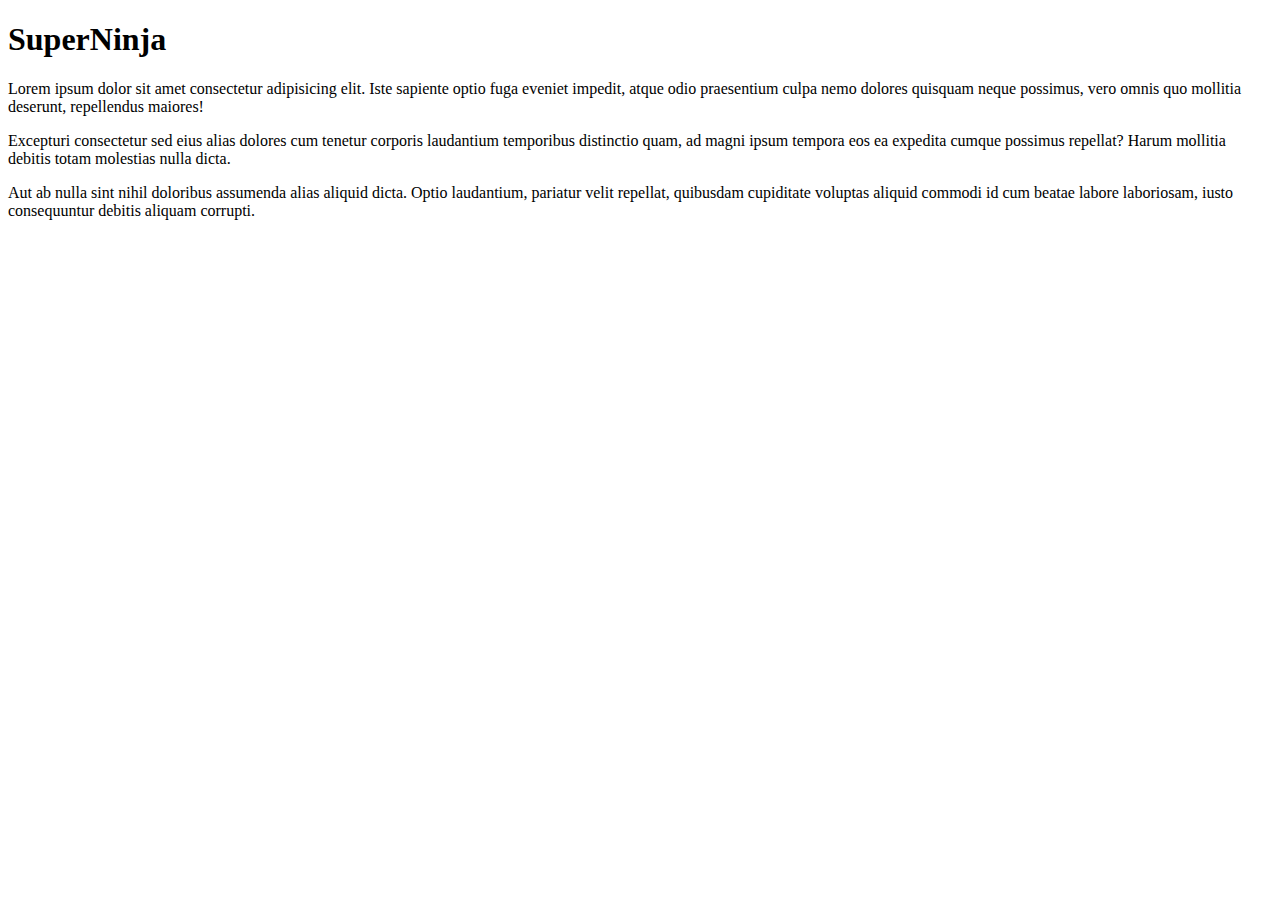
==== index.html @ f1acd477 "Initial Commit" ====
<!DOCTYPE html>
<html lang="en">
<head>
    <meta charset="UTF-8">
    <meta http-equiv="X-UA-Compatible" content="IE=edge">
    <meta name="viewport" content="width=device-width, initial-scale=1.0">
    <title>SuperNinja</title>
</head>
<body>
    <h1>SuperNinja</h1>
    <p>Lorem ipsum dolor sit amet consectetur adipisicing elit. Iste sapiente optio fuga eveniet impedit, atque odio praesentium culpa nemo dolores quisquam neque possimus, vero omnis quo mollitia deserunt, repellendus maiores!</p>
    <p>Excepturi consectetur sed eius alias dolores cum tenetur corporis laudantium temporibus distinctio quam, ad magni ipsum tempora eos ea expedita cumque possimus repellat? Harum mollitia debitis totam molestias nulla dicta.</p>
    <p>Aut ab nulla sint nihil doloribus assumenda alias aliquid dicta. Optio laudantium, pariatur velit repellat, quibusdam cupiditate voluptas aliquid commodi id cum beatae labore laboriosam, iusto consequuntur debitis aliquam corrupti.</p>
</body>
</html>
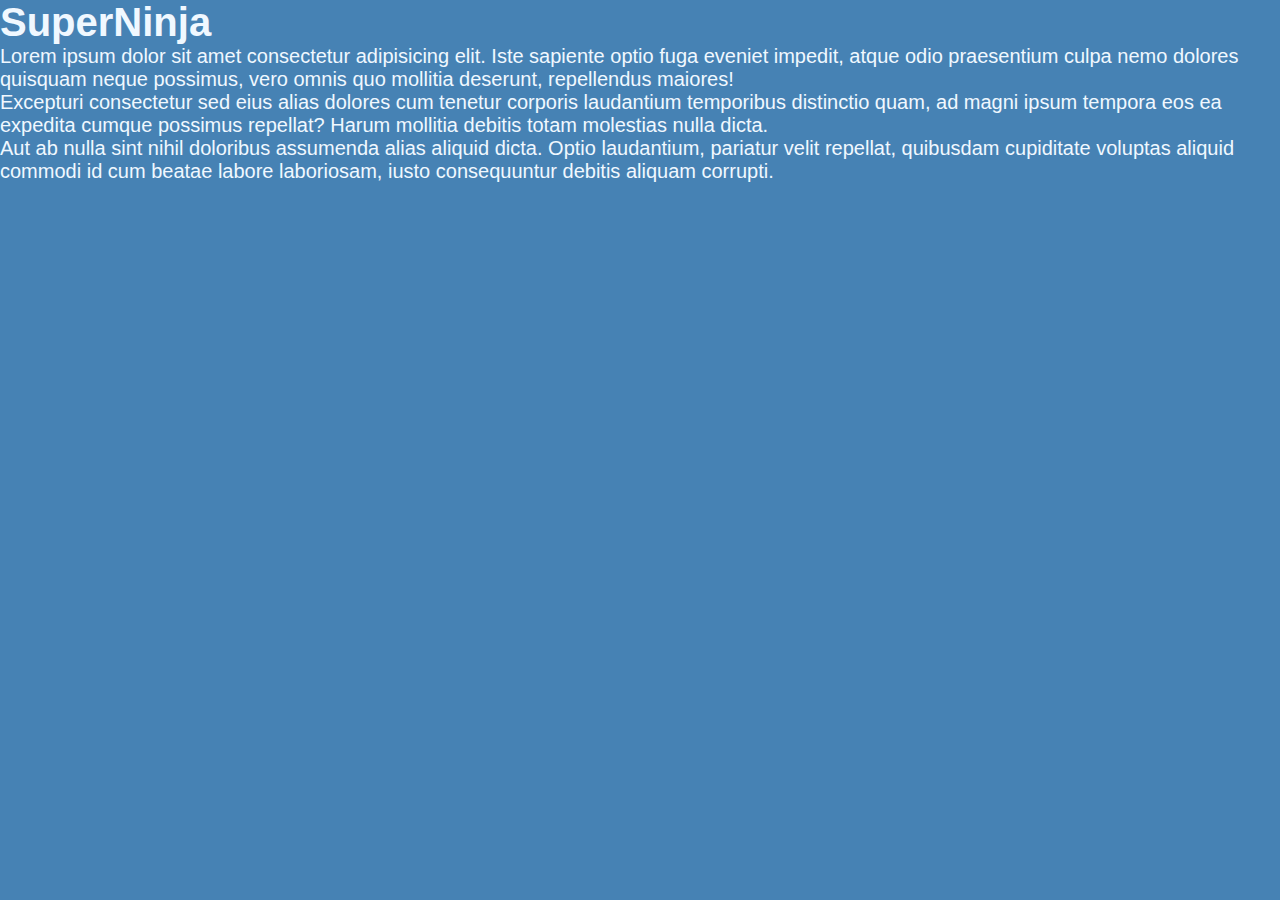
==== commit 5b2417aa: "Basic styling" ====
--- a/index.html
+++ b/index.html
@@ -1,15 +1,31 @@
 <!DOCTYPE html>
 <html lang="en">
-<head>
-    <meta charset="UTF-8">
-    <meta http-equiv="X-UA-Compatible" content="IE=edge">
-    <meta name="viewport" content="width=device-width, initial-scale=1.0">
+  <head>
+    <meta charset="UTF-8" />
+    <meta http-equiv="X-UA-Compatible" content="IE=edge" />
+    <meta name="viewport" content="width=device-width, initial-scale=1.0" />
     <title>SuperNinja</title>
-</head>
-<body>
+    <link rel="stylesheet" href="styles.css" />
+  </head>
+  <body>
     <h1>SuperNinja</h1>
-    <p>Lorem ipsum dolor sit amet consectetur adipisicing elit. Iste sapiente optio fuga eveniet impedit, atque odio praesentium culpa nemo dolores quisquam neque possimus, vero omnis quo mollitia deserunt, repellendus maiores!</p>
-    <p>Excepturi consectetur sed eius alias dolores cum tenetur corporis laudantium temporibus distinctio quam, ad magni ipsum tempora eos ea expedita cumque possimus repellat? Harum mollitia debitis totam molestias nulla dicta.</p>
-    <p>Aut ab nulla sint nihil doloribus assumenda alias aliquid dicta. Optio laudantium, pariatur velit repellat, quibusdam cupiditate voluptas aliquid commodi id cum beatae labore laboriosam, iusto consequuntur debitis aliquam corrupti.</p>
-</body>
-</html>+    <p>
+      Lorem ipsum dolor sit amet consectetur adipisicing elit. Iste sapiente
+      optio fuga eveniet impedit, atque odio praesentium culpa nemo dolores
+      quisquam neque possimus, vero omnis quo mollitia deserunt, repellendus
+      maiores!
+    </p>
+    <p>
+      Excepturi consectetur sed eius alias dolores cum tenetur corporis
+      laudantium temporibus distinctio quam, ad magni ipsum tempora eos ea
+      expedita cumque possimus repellat? Harum mollitia debitis totam molestias
+      nulla dicta.
+    </p>
+    <p>
+      Aut ab nulla sint nihil doloribus assumenda alias aliquid dicta. Optio
+      laudantium, pariatur velit repellat, quibusdam cupiditate voluptas aliquid
+      commodi id cum beatae labore laboriosam, iusto consequuntur debitis
+      aliquam corrupti.
+    </p>
+  </body>
+</html>
--- a/styles.css
+++ b/styles.css
@@ -0,0 +1,13 @@
+/* reset */
+* {
+  margin: 0;
+  padding: 0;
+  box-sizing: border-box;
+}
+
+body {
+  background-color: steelblue;
+  color: aliceblue;
+  font-family: 'Gill Sans', 'Gill Sans MT', Calibri, 'Trebuchet MS', sans-serif;
+  font-size: 20px;
+}
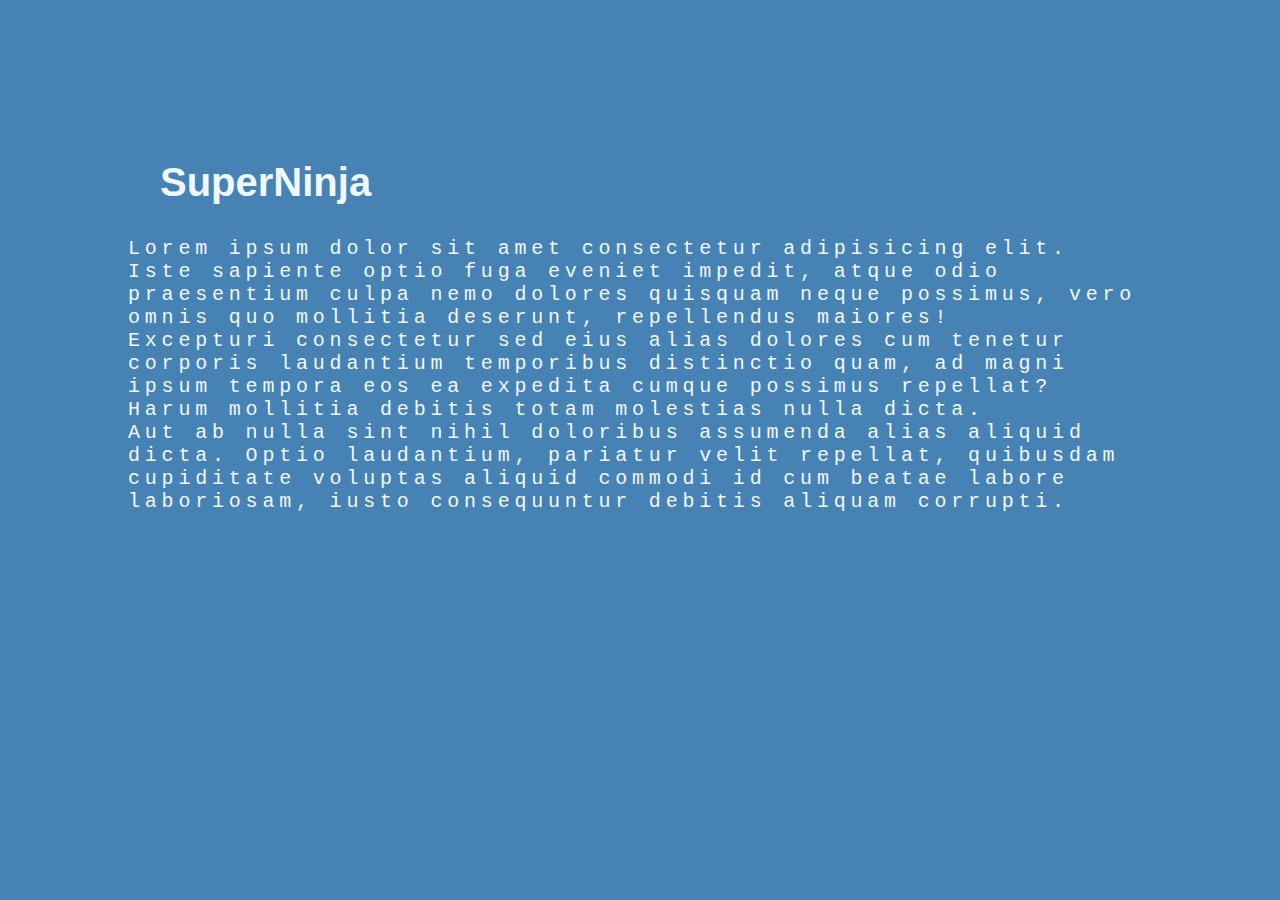
==== commit a20ab642: "More Styling and JS file" ====
--- a/index.html
+++ b/index.html
@@ -6,6 +6,7 @@
     <meta name="viewport" content="width=device-width, initial-scale=1.0" />
     <title>SuperNinja</title>
     <link rel="stylesheet" href="styles.css" />
+    <script src="./app.js" defer></script>
   </head>
   <body>
     <h1>SuperNinja</h1>
--- a/styles.css
+++ b/styles.css
@@ -6,8 +6,17 @@
 }
 
 body {
+  margin: 10%;
   background-color: steelblue;
   color: aliceblue;
   font-family: 'Gill Sans', 'Gill Sans MT', Calibri, 'Trebuchet MS', sans-serif;
   font-size: 20px;
 }
+h1 {
+  margin: 0 auto;
+  padding: 2rem;
+}
+p {
+  letter-spacing: 0.3rem;
+  font-family: 'Courier New', Courier, monospace;
+}
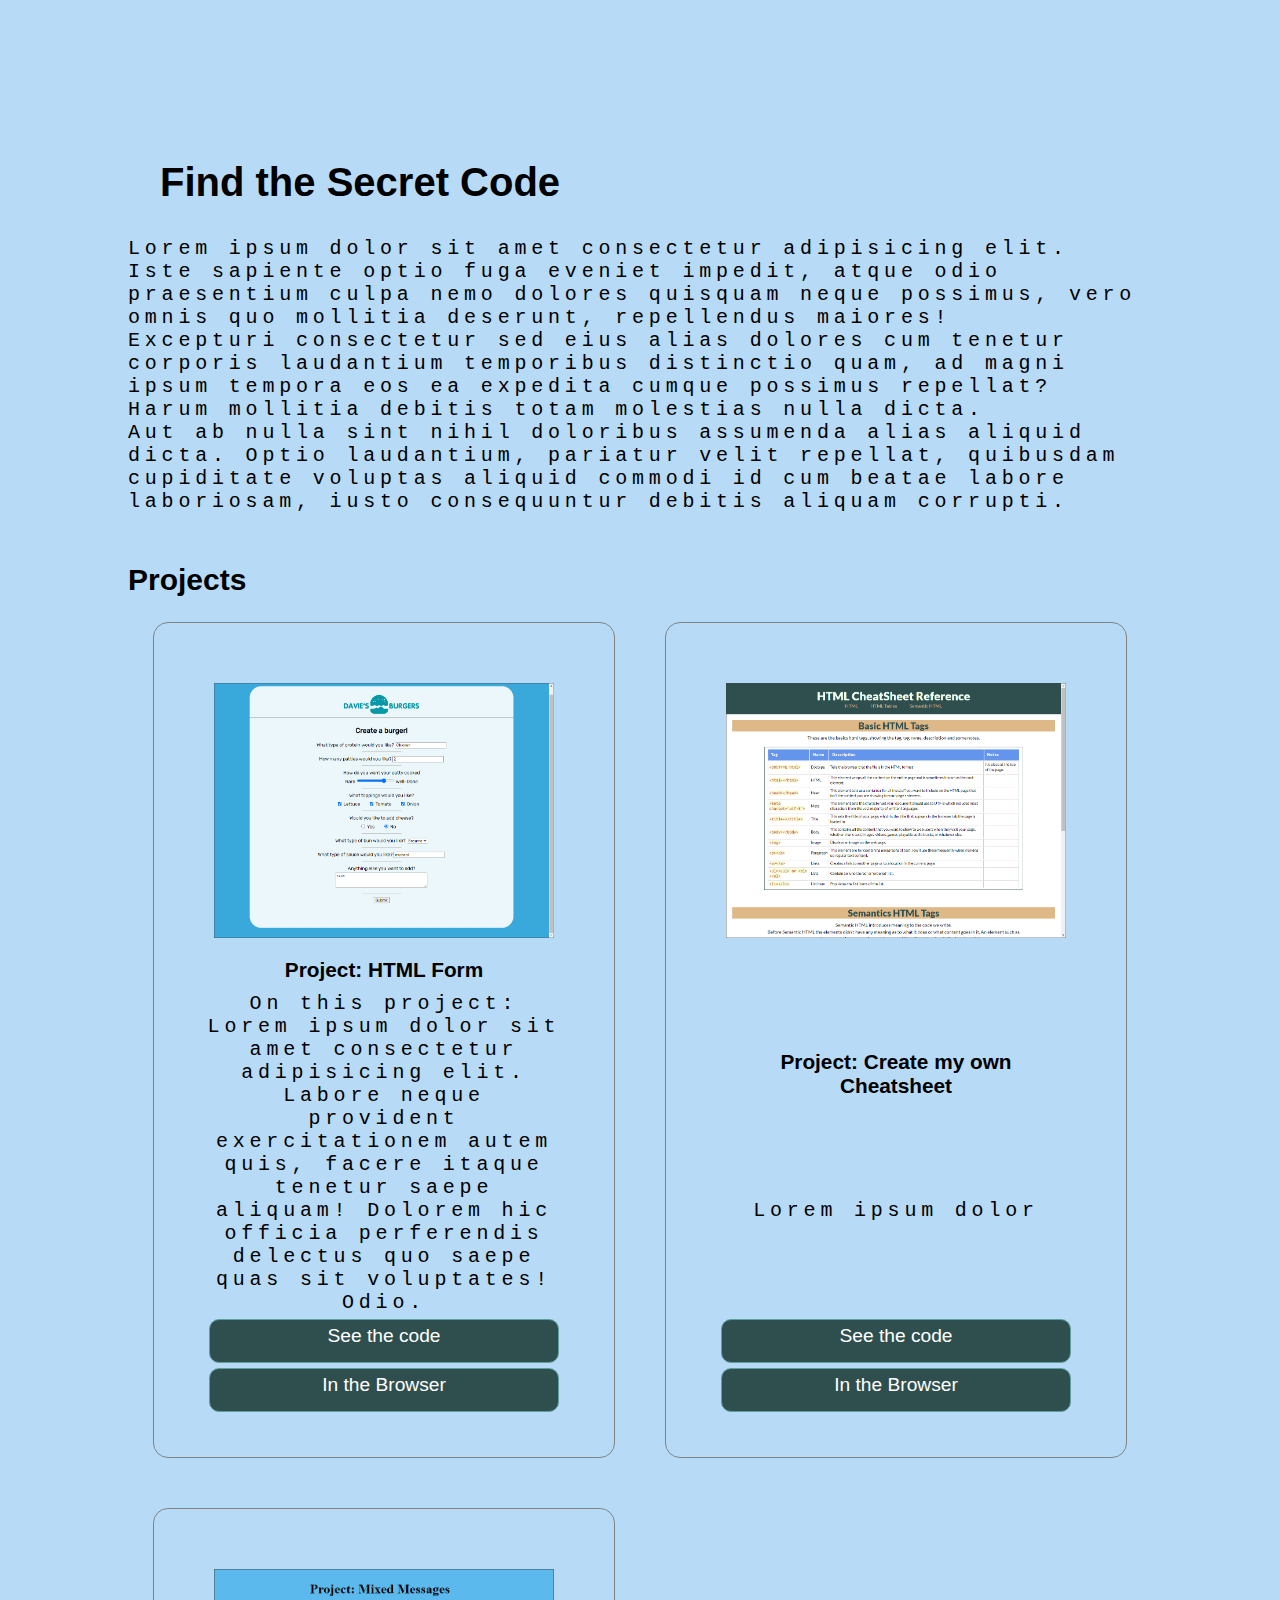
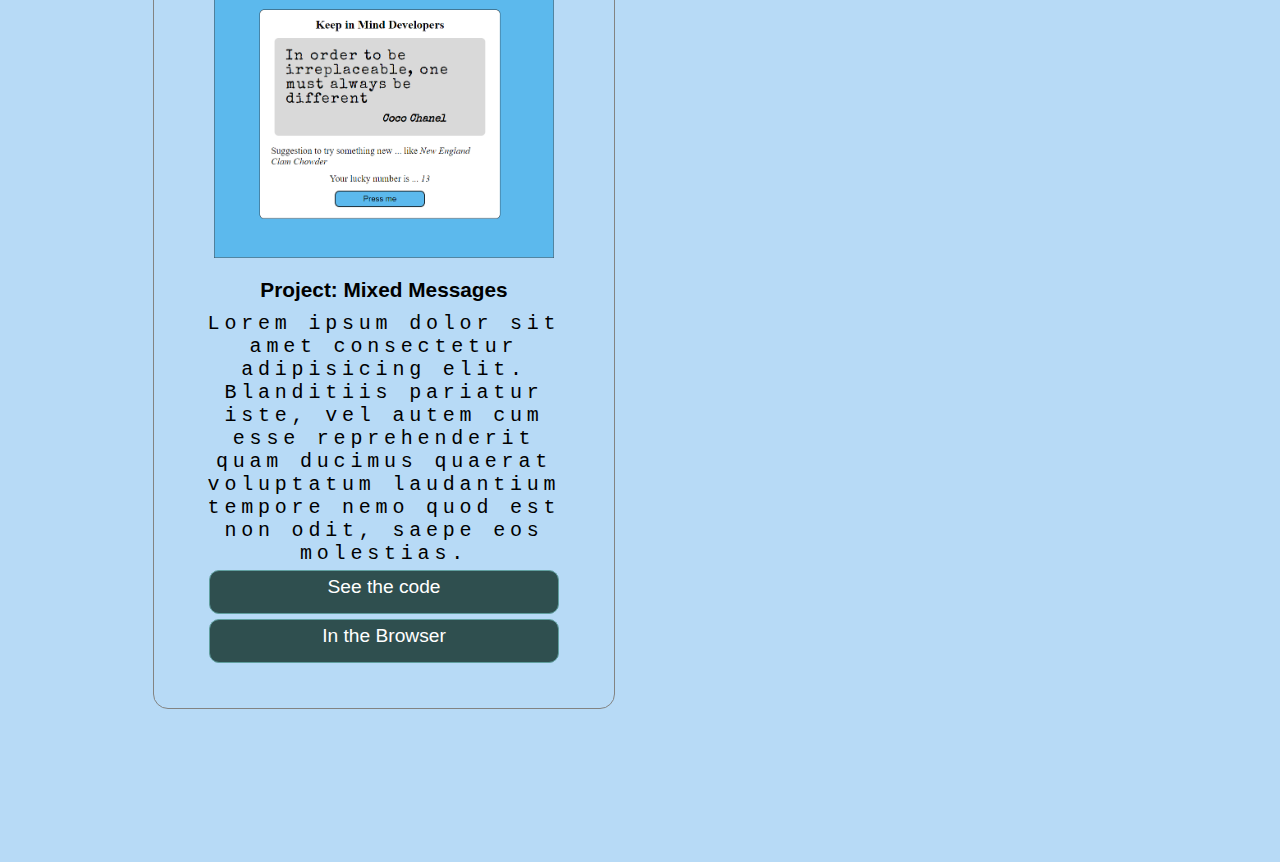
==== commit 3a82e484: "other projects added" ====
--- a/index.html
+++ b/index.html
@@ -9,7 +9,7 @@
     <script src="./app.js" defer></script>
   </head>
   <body>
-    <h1>SuperNinja</h1>
+    <h1>Find the Secret Code</h1>
     <p>
       Lorem ipsum dolor sit amet consectetur adipisicing elit. Iste sapiente
       optio fuga eveniet impedit, atque odio praesentium culpa nemo dolores
@@ -28,5 +28,63 @@
       commodi id cum beatae labore laboriosam, iusto consequuntur debitis
       aliquam corrupti.
     </p>
+    <section class="showcase">
+      <h2>Projects</h2>
+      <div class="projects-container">
+        <div class="card">
+          <img src="./images/form.png" alt="" />
+          <h4>Project: HTML Form</h4>
+          <p>
+            On this project: Lorem ipsum dolor sit amet consectetur adipisicing
+            elit. Labore neque provident exercitationem autem quis, facere
+            itaque tenetur saepe aliquam! Dolorem hic officia perferendis
+            delectus quo saepe quas sit voluptates! Odio.
+          </p>
+          <footer>
+            <a href="#" target="_blank">See the code</a>
+            <a href="./projects/Forms/index.html" target="_blank"
+              >In the Browser</a
+            >
+          </footer>
+        </div>
+        <!-- end of card-->
+        <div class="card">
+          <img src="./images/own-cheatsheet.png" alt="" />
+          <h4>Project: Create my own Cheatsheet</h4>
+          <p>Lorem ipsum dolor</p>
+          <footer>
+            <a href="#" target="_blank">See the code</a>
+            <a href="./projects/Your-Own-HTML-CC/index.html" target="_blank"
+              >In the Browser</a
+            >
+          </footer>
+        </div>
+        <!-- end of card-->
+        <div class="card">
+          <img src="./images/mixed-messages.png" alt="" />
+          <h4>Project: Mixed Messages</h4>
+          <p>
+            Lorem ipsum dolor sit amet consectetur adipisicing elit. Blanditiis
+            pariatur iste, vel autem cum esse reprehenderit quam ducimus quaerat
+            voluptatum laudantium tempore nemo quod est non odit, saepe eos
+            molestias.
+          </p>
+          <footer>
+            <a
+              href="https://github.com/edresponsivo/mixed-messages-codecademy"
+              target="_blank"
+              >See the code</a
+            >
+            <a
+              href="https://edresponsivo.github.io/mixed-messages-codecademy/"
+              target="_blank"
+              >In the Browser</a
+            >
+          </footer>
+        </div>
+        <!-- end of card-->
+      </div>
+      <!-- end of projects-->
+    </section>
   </body>
 </html>
--- a/styles.css
+++ b/styles.css
@@ -7,8 +7,8 @@
 
 body {
   margin: 10%;
-  background-color: steelblue;
-  color: aliceblue;
+  background-color: rgb(183, 218, 246);
+  color: #000;
   font-family: 'Gill Sans', 'Gill Sans MT', Calibri, 'Trebuchet MS', sans-serif;
   font-size: 20px;
 }
@@ -20,3 +20,52 @@
   letter-spacing: 0.3rem;
   font-family: 'Courier New', Courier, monospace;
 }
+
+.showcase {
+  margin: 50px auto;
+}
+.projects-container {
+  padding: 25px;
+  display: grid;
+  grid-template-columns: 1fr 1fr;
+  gap: 50px;
+}
+.card {
+  border: 1px solid rgb(130, 131, 130);
+  border-radius: 15px;
+  width: 100%;
+  padding: 50px;
+  text-align: center;
+  display: flex;
+  flex-direction: column;
+  justify-content: space-between;
+}
+
+.card img {
+  max-width: 100%;
+  max-height: fit-content;
+  padding: 10px;
+}
+.card h4 {
+  font-size: 1.3rem;
+  padding: 10px;
+}
+.card footer {
+  display: grid;
+  gap: 5px;
+}
+footer a {
+  border: 1px solid hsl(180, 25%, 50%);
+  border-radius: 10px;
+  background-color: darkslategray;
+  color: white;
+  height: 100%;
+  font-size: 1.2rem;
+  margin: 5px;
+  padding: 5px;
+  text-decoration: none;
+}
+footer a:hover {
+  background-color: hsl(180, 50%, 25%);
+  color: black;
+}
